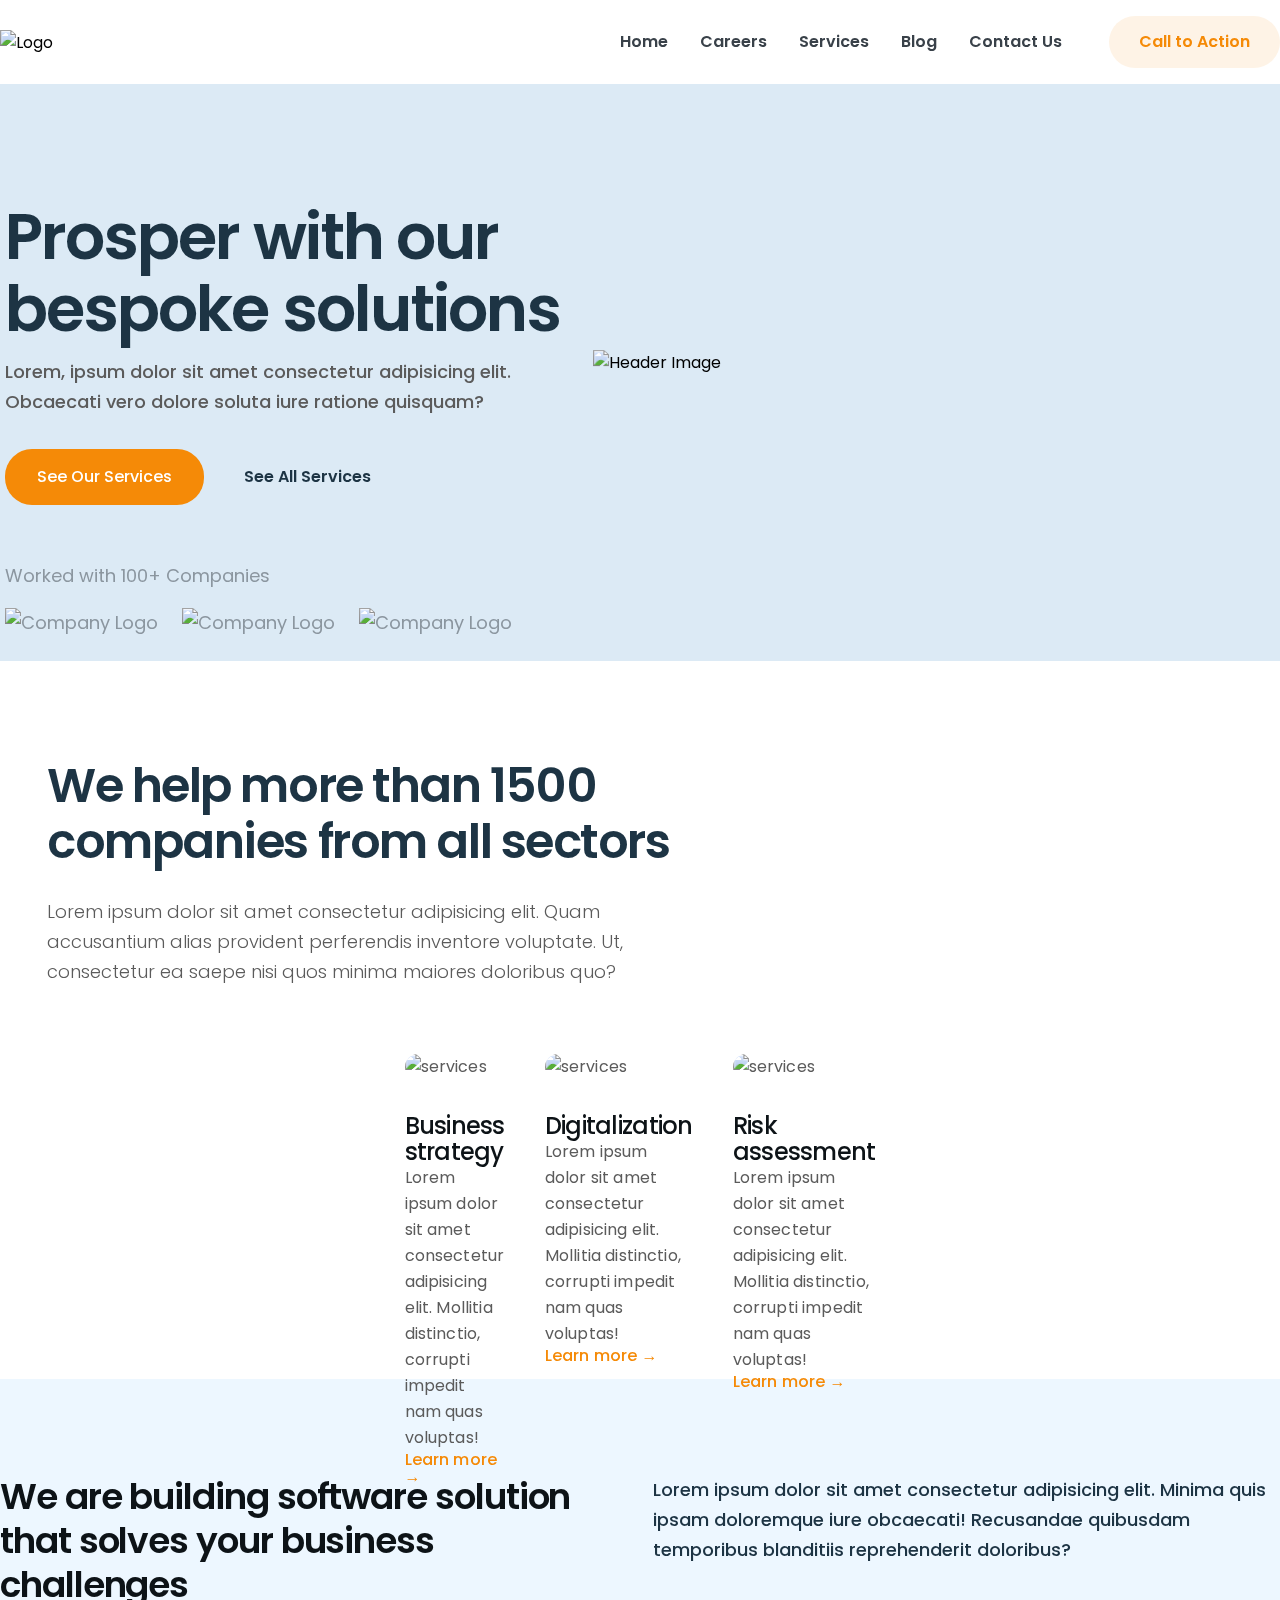
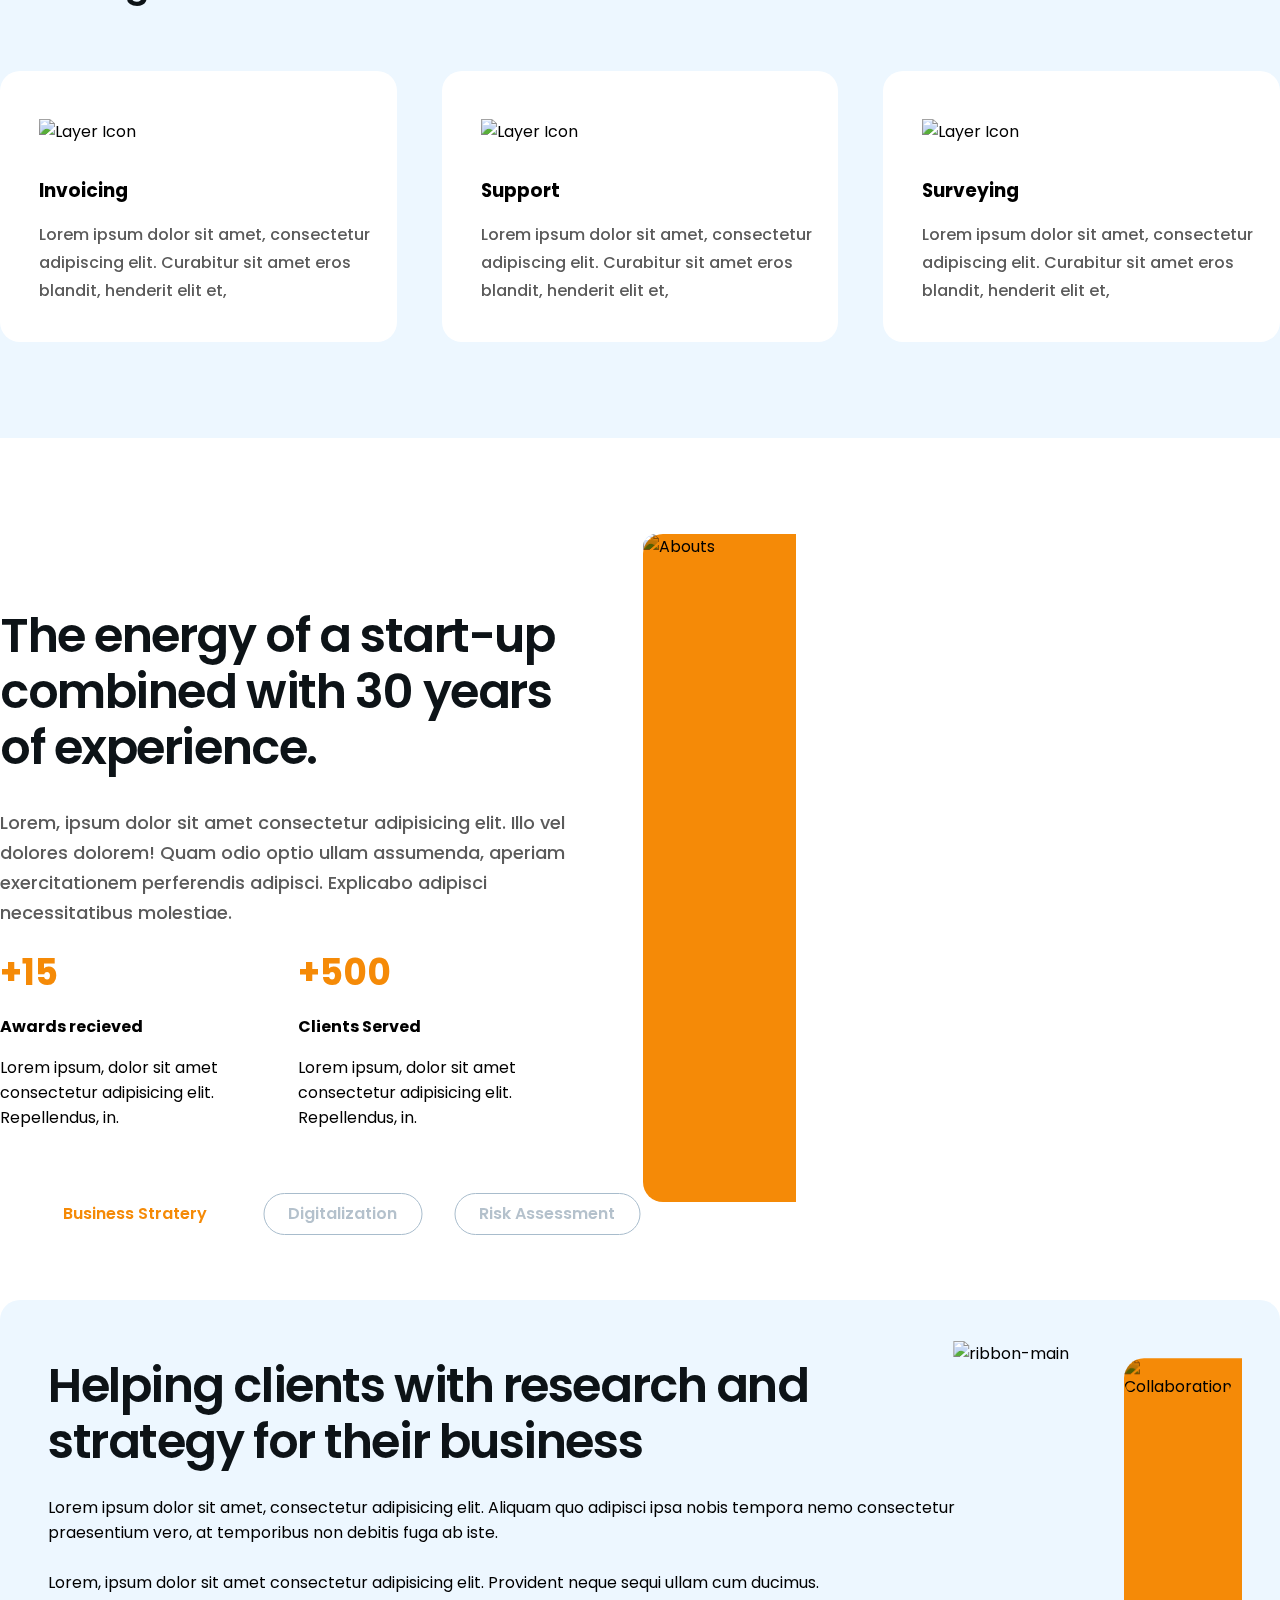
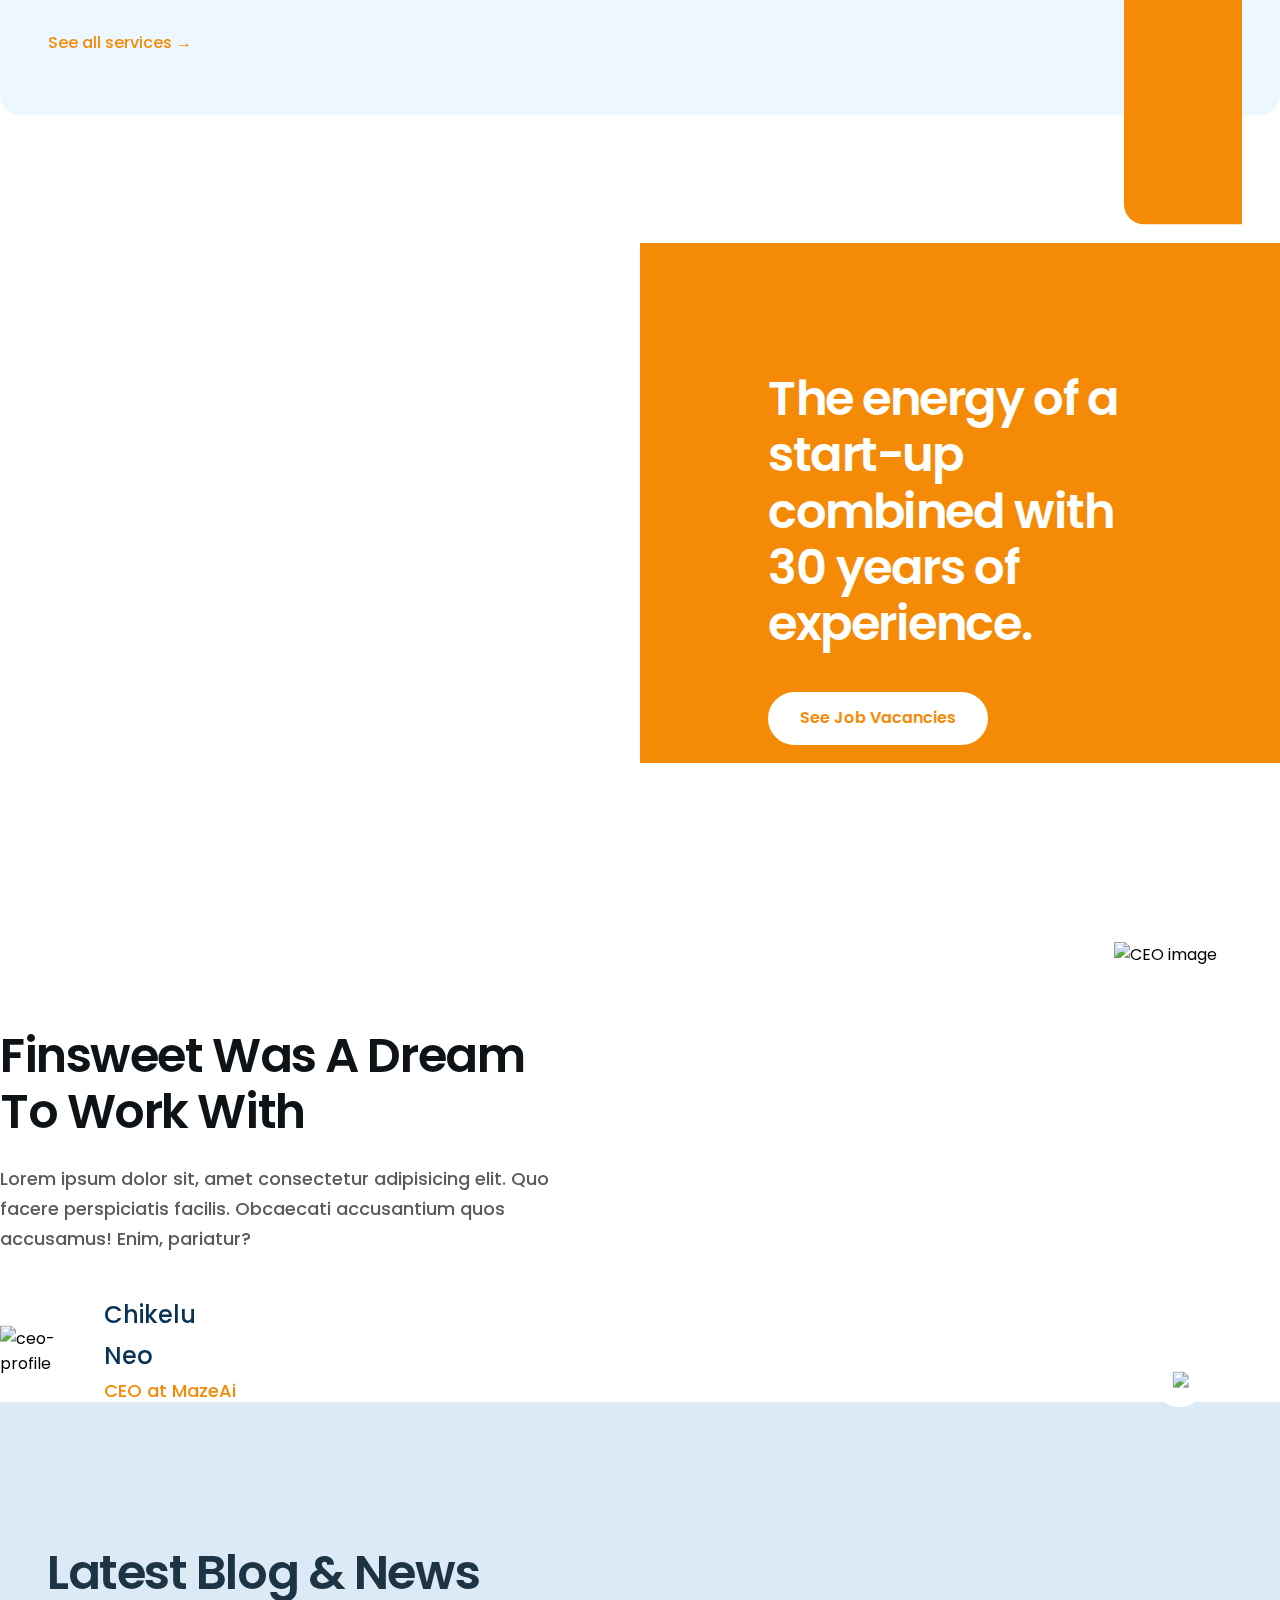
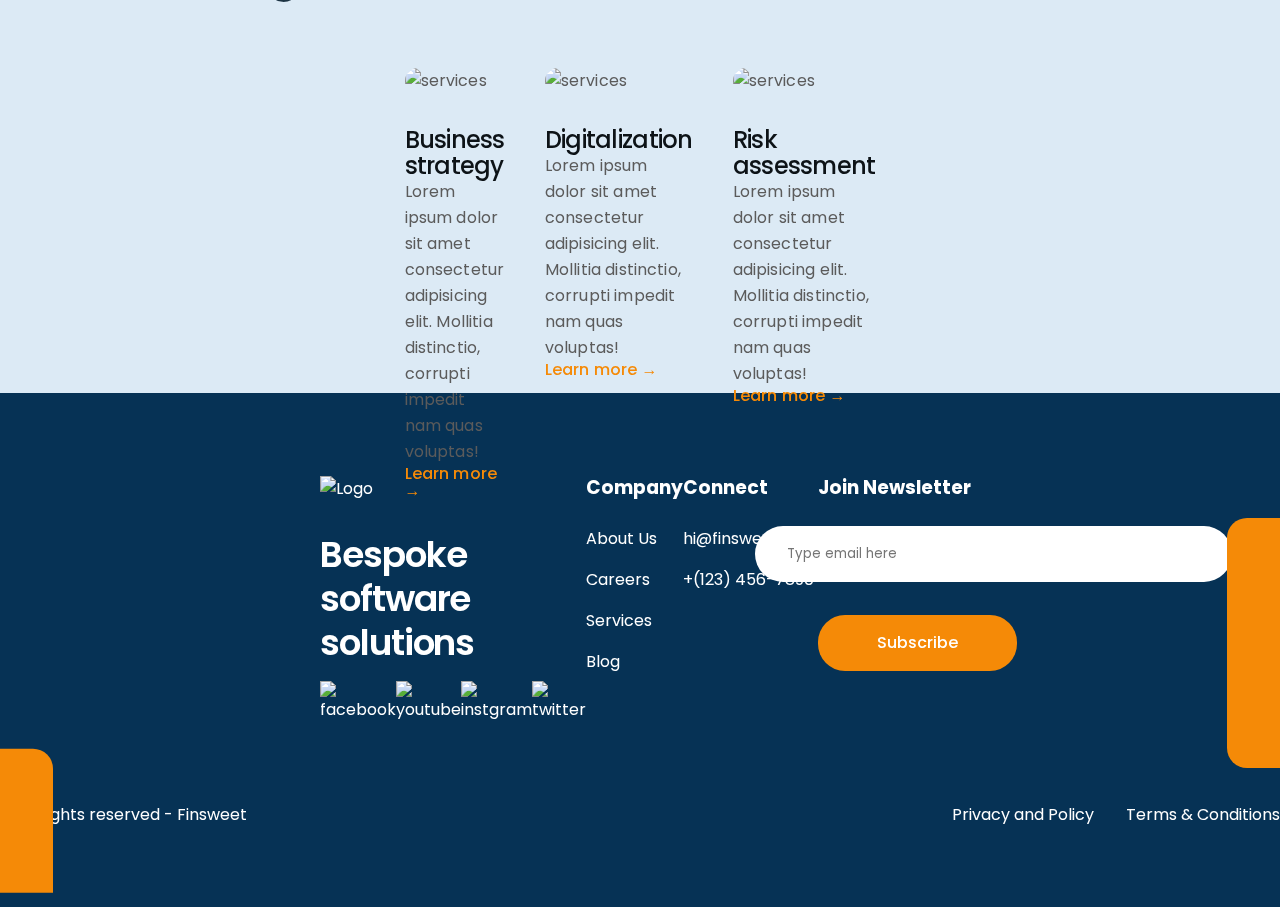
==== index.html @ 77c48a01 "20221023 at home" ====
<!DOCTYPE html>
<html lang="en">
<head>
    <meta charset="UTF-8">
    <meta http-equiv="X-UA-Compatible" content="IE=edge">
    <meta name="viewport" content="width=device-width, initial-scale=1.0">
    <link rel="stylesheet" href="/css/style.css">
    <title>All Page</title>
</head>
<body>
    <nav class="header max-width">
        <span id="main-logo">
            <img src="/images/Logo.svg" alt="Logo">
        </span>
        <ul class="navigation-menu">
            <li>Home</li>
            <li><a href="/Careers.html">Careers</a></li>
            <li><a href="/Services.html">Services</a></li>
            <li><a href="/Blog.html">Blog</a></li>
            <li><a href="/Contact Us.html">Contact Us</a></li>
            <li>Call to Action</li>
        </ul>
    </nav>
    <header>
        <section class="slide max-width">
            <div class="slide-left">
                <div class="slide-content">
                    <h1>Prosper with our bespoke solutions</h1>
                    <p>Lorem, ipsum dolor sit amet consectetur adipisicing elit. Obcaecati vero dolore soluta iure ratione quisquam?</p>
                </div>
                <div class="slide-buttons">
                    <button class="main-button">See Our Services</button>
                    <a href="#">See All Services</a>
                </div>
                <div class="worked-with">
                    <p>Worked with 100+ Companies</p>
                    <span class="logos">
                        <img src="/images/haeder-logo-1.svg" alt="Company Logo">
                        <img src="/images/heder-logo-2.svg" alt="Company Logo">
                        <img src="/images/header-logo-3.svg" alt="Company Logo">
                    </span>
                </div>

            </div>

            <div class="slide-right">
                <div class="slide-image">
                    <img src="/images/header-image.png" alt="Header Image">
                </div>
            </div> 
        </section>    
    </header>

    <main>    
        <section class="content-section">

                <section class="section-1 max-width">
                    <div class="services-introduction">
                        <h1>We help more than 1500 companies from all sectors</h1>
                        <p>
                            Lorem ipsum dolor sit amet consectetur adipisicing elit. Quam accusantium alias provident perferendis inventore voluptate. Ut, consectetur ea saepe nisi quos minima maiores doloribus quo?
                        </p>
                    </div>

                    <div class="services-content">
                        <div class="services">
                            <div class="services-image">
                                <img src="/images/post1.png" alt="services">
                            </div>
                            <div class="services-context">
                                
                                <h3>
                                    Business strategy
                                </h3>
                                <p>
                                    Lorem ipsum dolor sit amet consectetur adipisicing elit. Mollitia distinctio, corrupti impedit nam quas voluptas!
                                </p>
                                <a href="#">Learn more &#8594;</a>
                            </div>
                        </div>

                        <div class="services">
                            <div class="services-image">
                                <img src="/images/post-2.png" alt="services">
                            </div>
                            <div class="services-context">
                                <h3>
                                    Digitalization
                                </h3>
                                <p>
                                    Lorem ipsum dolor sit amet consectetur adipisicing elit. Mollitia distinctio, corrupti impedit nam quas voluptas!
                                </p>
                                <a href="#">Learn more &#8594;</a>
                            </div>
                        </div>

                        <div class="services">
                            <div class="services-image">
                                <img src="/images/post-3.png" alt="services">
                            </div>
                            <div class="services-context">
                                <h3>
                                    Risk assessment
                                </h3>
                                <p>
                                    Lorem ipsum dolor sit amet consectetur adipisicing elit. Mollitia distinctio, corrupti impedit nam quas voluptas!
                                </p>
                                <a href="#">Learn more &#8594;</a>
                            </div>
                        </div>
                    </div>
                </section>

                <section class="section-2">
                        <div class="section-2-sub max-width">
                            <div class="advantage">
                                <div class="introduction">
                                    <div class="intro-context">
                                        <h1>We are building software solution that solves your business challenges</h1>
                                    </div>
        
                                    <div class="intro-context">
                                        <p>Lorem ipsum dolor sit amet consectetur adipisicing elit. Minima quis ipsam doloremque iure obcaecati! Recusandae quibusdam temporibus blanditiis reprehenderit doloribus?</p>
                                    </div>
                                </div>

                                <div class="advantage-container">

                                    <div class="advantage-content">
                                        <div class="advantage-box">
                                            <div class="icon">
                                                <img src="/images/Icon-layer.png" alt="Layer Icon">
                                            </div>
                                            <div class="advantage-context">
                                                <h3>Invoicing</h3>
                                                <p>Lorem ipsum dolor sit amet, consectetur adipiscing elit. Curabitur sit amet eros blandit, henderit elit et,</p>
                                            </div>
                                        </div>
                                    </div>
                                    <div class="advantage-content">
                                        <div class="advantage-box">
                                            <div class="icon">
                                                <img src="/images/Icon-wizard.png" alt="Layer Icon">
                                            </div>
                                            <div class="advantage-context">
                                                <h3>Support</h3>
                                                <p>Lorem ipsum dolor sit amet, consectetur adipiscing elit. Curabitur sit amet eros blandit, henderit elit et,</p>
                                            </div>
                                        </div>
                                    </div>
                                    <div class="advantage-content">
                                        <div class="advantage-box">
                                            <div class="icon">
                                                <img src="/images/Icon-heart.png" alt="Layer Icon">
                                            </div>
                                            <div class="advantage-context">
                                                <h3>Surveying</h3>
                                                <p>Lorem ipsum dolor sit amet, consectetur adipiscing elit. Curabitur sit amet eros blandit, henderit elit et,</p>
                                            </div>
                                        </div>
                                    </div>

                                </div>

                            </div>
                        </div>
                </section>

                <section class="sesction-3 max-width">
                    <section class="section-3-top">                
                        <div class="section-3-left">
                            <div class="left-top">
                                <h2>The energy of a start-up combined with 30 years of experience.</h2>
                                <p>
                                    Lorem, ipsum dolor sit amet consectetur adipisicing elit. Illo vel dolores dolorem! Quam odio optio ullam assumenda, aperiam exercitationem perferendis adipisci. Explicabo adipisci necessitatibus molestiae.
                                </p>
                            </div>
                            <div class="left-bottom">
                                <div class="section-3-box">
                                <h3>+15</h3>
                                <h4>Awards recieved</h4>
                                <p>Lorem ipsum, dolor sit amet consectetur adipisicing elit. Repellendus, in.</p>
                                </div>

                                <div class="section-3-box">
                                <h3>+500</h3>
                                <h4>Clients Served</h4>
                                <p>Lorem ipsum, dolor sit amet consectetur adipisicing elit. Repellendus, in.</p>
                                </div>
                            </div>
                        </div>
                        
                        <div class="section-3-right">
                            <div class="section-3-image">
                                <div class="image-decoration">
                                </div>
                                <img src="/images/about-image.png" alt="Abouts">
                            </div>
                        </div>
                    </section>

                    <section class="section-3-bottom max-width">
                        <img class="ribbon-main" src="/images/Ribbon.png" alt="ribbon-main">
                        <nav class="section-3-bottom-nav">
                            <ul>
                                <li class="section-3-nav business-strategy">Business Stratery</li>
                                <li class="section-3-nav">Digitalization</li>
                                <li class="section-3-nav">Risk assessment</li>
                            </ul>
                        </nav>
                        <div class="section-3-bottom-content">
                            <div class="section-3-bottom-left">
                                <h1>
                                    Helping clients with research and strategy for their business
                                </h1>
                                <div class="strategy-context">
                                    <p>Lorem ipsum dolor sit amet, consectetur adipisicing elit. Aliquam quo adipisci ipsa nobis tempora nemo consectetur praesentium vero, at temporibus non debitis fuga ab iste.</p>
                                <br>
                                <p>Lorem, ipsum dolor sit amet consectetur adipisicing elit. Provident neque sequi ullam cum ducimus.</p>
                                </div>
                                <a href="#">See all services &#8594</a>
                            </div>
                            <div class="section-3-bottom-right">
                                <div class="image-decoration-2">
                                </div>
                                <img src="/images/help.png" alt="Collaboration">
                            </div>
                        </div>
                    </section>
                </section>


                <section class="section-4">
                    <div class="section-4-left">
                    </div>
                    <div class="section-4-right">
                        <div class="job-vacancies">
                            <h2>The energy of a start-up combined with 30 years of experience.</h2>
                            <a href="#">See Job Vacancies</a>
                    </div>
                    </div>
                </section>

                <section class="section-5 max-width">
                    <div class="section-5-left">
                        <div class="section-5-left-top">
                            <h1>Finsweet Was a Dream To Work With</h1>
                            <p>
                                Lorem ipsum dolor sit, amet consectetur adipisicing elit. Quo facere perspiciatis facilis. Obcaecati accusantium quos accusamus! Enim, pariatur?
                            </p>
                        </div>
                        <div class="ceo-intro">
                            <div class="ceo-image">
                                <img src="/images/Image.png" alt="ceo-profile">
                            </div>
                            <div class="ceo-context">
                                <h3>Chikelu Neo</h3>
                                <h4>CEO at MazeAi</h4>
                            </div>
                        </div>
                    </div>
                    <div class="section-5-right">

                        <div class="section-5-left-bottom">
                            <div class="ceo-profile">
                                <div class="player">
                                    <div class="player-button">
                                        <img class="play-icon" src="/images/play-icon.svg" alt="play-icon">
                                    </div>
                                    <div class="player-text">
                                        Play Video
                                    </div>
                                </div>
                                <div class="profile-image">
                                    <img src="/images/video-image.png" alt="CEO image">
                                </div>
                            </div>
                        </div>
                    </div>
                </section>
        
                <section class="section-6">

                    <div class="services-container max-width">
                        <div class="services-introduction">
                            <h1>Latest Blog & News</h1>
                        </div>
                        <div class="services-content">
                            <div class="services">
                                <div class="services-image">
                                    <img src="/images/post1.png" alt="services">
                                </div>
                                <div class="services-context">
                                    
                                    <h3>
                                        Business strategy
                                    </h3>
                                    <p>
                                        Lorem ipsum dolor sit amet consectetur adipisicing elit. Mollitia distinctio, corrupti impedit nam quas voluptas!
                                    </p>
                                    <a href="#">Learn more &#8594;</a>
                                </div>
                            </div>

                            <div class="services">
                                <div class="services-image">
                                    <img src="/images/post-2.png" alt="services">
                                </div>
                                <div class="services-context">
                                    <h3>
                                        Digitalization
                                    </h3>
                                    <p>
                                        Lorem ipsum dolor sit amet consectetur adipisicing elit. Mollitia distinctio, corrupti impedit nam quas voluptas!
                                    </p>
                                    <a href="#">Learn more &#8594;</a>
                                </div>
                            </div>

                            <div class="services">
                                <div class="services-image">
                                    <img src="/images/post-3.png" alt="services">
                                </div>
                                <div class="services-context">
                                    <h3>
                                        Risk assessment
                                    </h3>
                                    <p>
                                        Lorem ipsum dolor sit amet consectetur adipisicing elit. Mollitia distinctio, corrupti impedit nam quas voluptas!
                                    </p>
                                    <a href="#">Learn more &#8594;</a>
                                </div>
                            </div>
                        </div>
                    </div>

                </section>
            </section>
        
    </main>
    <footer>
        <div class="footer-decoration-left">
        </div>
        <div class="footer-decoration-right">
        </div>
        <div class="footer-content max-width">
            <div class="company">
                <div class="finsweet">
                    <img src="/images/footer-logo.svg" alt="Logo">
                    <h1>Bespoke software solutions</h1>
                </div>
                <div class="socials">
                    <ul>
                        <li>
                            <img src="images/facebook.svg" alt="facebook">
                        </li>
                        <li>
                            <img src="/images/youtube.svg" alt="youtube">
                        </li>
                        <li>
                            <img src="/images/instagram.svg" alt="instgram">
                        </li>
                        <li>
                            <img src="images/twitter.svg" alt="twitter">
                        </li>
        
                    </ul>
                </div>
        
            </div>
            <div class="about-us">
                <h3>Company</h3>
                <ul>
                    <li>About Us</li>
                    <li>Careers</li>
                    <li>Services</li>
                    <li>Blog</li>
                </ul>
            </div>
            <div class="contact">
                <h3>Connect</h3>
                <ul>
                    <li>hi@finsweet.com</li>
                    <li>+(123) 456-7890</li>
                </ul>
            </div>
            <div class="newsletter"> 
                <h3>Join Newsletter</h3>
                <label class="email" for="email">
                    <input type="text" placeholder="Type email here">
                </label>
                <button class="main-button">Subscribe</button>
            </div>
        </div>
        <div class="license max-width"> 
            <div class="copyright-claim">
                &#169; All rights reserved - Finsweet
            </div>
            <div class="privacy-and-conditions">
                <ul>
                    <li>Privacy and Policy</li>
                    <li>Terms & Conditions</li>
                </ul>
            </div>
        </div>
    </footer>
</body>
</html>
---- css/style.css ----
/* Main CSS */
@import url('https://fonts.googleapis.com/css2?family=Gemunu+Libre:wght@200;300;400;500;600;700;800&family=Poppins:ital,wght@0,100;0,200;0,300;0,400;0,500;0,600;0,700;0,800;0,900;1,100;1,200;1,300;1,400;1,500;1,600;1,700;1,800;1,900&family=Roboto+Condensed:ital,wght@0,300;0,400;0,700;1,300;1,400;1,700&family=Roboto:ital,wght@0,100;0,300;0,400;0,500;0,700;0,900;1,100;1,300;1,400;1,500;1,700;1,900&display=swap');

*{
    padding: 0;
    margin: 0%;
    font-family: 'Poppins', sans-serif;
}
.main-button{
    width: 199px;
    height: 56px;
    background: #F58A07;
    color: #fff;
    border: 0px solid;
    border-radius: 27px;
    font-weight: 500;
    font-size: 16px;
    line-height: 106.5%;
}

.main-button:hover{
cursor: pointer;
}

.flex{
    display: flex;
}

.max-width {
    max-width: 1280px;
}


nav{
    display: flex;
    height: 84px;
    justify-content: space-between;
    margin: auto;
    align-items: center;


}

.main-logo{
    transform: translate(-50%, -50%);
    display: flex;
    align-items: center;
}

nav ul{
    list-style: none;
    display: flex;
align-items: center;

}

nav ul li{
    margin-left: 32px;
    font-size: 16px;
    font-weight: 600;
    color: #394149;
    cursor: pointer;
    line-height: 24px;
}

.navigation-menu li:last-child{
    background: rgba(245, 138, 7, 0.1);
    border-radius: 31px;
    padding: 14px 30px;
    color: #F58A07;
    margin-left: 47px;
}

.navigation-menu a{
    text-decoration: none;
    color: #394149;
}


header{
    background: #DCEAF5;
    display: flex;
    align-items: center;
    justify-content: center;
    flex-wrap: wrap;
}

.slide{
    display: flex;
    max-height: 65vh;
    flex-direction: flex-start;
    padding-bottom: 23px;
    

}

.slide-content h1{
    font-weight: 600;
    color: #1D3444;
font-size: 64px;
line-height: 72px;
letter-spacing: -0.03em;

}

.slide-content p{
    margin-top: 12px;
    max-width: 85%;
    font-weight: 500;
    font-size: 18px;
    line-height: 30px;
    /* or 167% */


color: #5B5B5B;
}

.slide-left{
    width: 650px;
    margin-top: 117px;
    display: flex;
    flex-direction: column;
    align-self: center;
    }

.slide-right{
    padding: 0px;
    width: 620px;
    display: flex-box;
    align-self: center;
    top: 50px;
    transform: translate(-10%, 4.4%);
}


.slide-buttons{
    margin-top: 32px;
    display: flex;
    align-items: center;

}
.slide-buttons a {
    margin-left: 40px;
    text-decoration: none;
    font-weight: 600;
    font-size: 16px;
    line-height: 106.5%;
    /* identical to box height, or 17px */
    text-transform: capitalize;
    color: #1D3444;
}


.worked-with{
    margin-top: 56px;
    font-weight: 400;
font-size: 18px;
line-height: 30px;
color: rgba(57, 65, 73, 0.5);
}

.worked-with p{
    margin-bottom: 17px;
}

.logos{
    max-width: 78%;
    display: flex;
    justify-content: space-between;
}


.section-1 {
    margin: auto;
    display: flex;
    flex-direction: column;
    margin-top: 50px;
    margin-bottom: 96px;
}

.services-introduction {
    margin: 47px;
    justify-content: baseline;
    width: 50%;
    font-weight: 300;
    font-size: 18px;
    line-height: 30px;
    color: #5B5B5B;
    }

.services-introduction h1{
    margin-bottom: 27px;
    font-style: normal;
    font-weight: 600;
    font-size: 48px;
    line-height: 117%;
    color: #1D3444;
    letter-spacing: -0.03em;
}


.services-content{
    display: flex;
    justify-content: center;
    width: 30%;
    margin: auto;
}

.services{
    display: flexbox;
    flex-direction: column;
    justify-content: space-between;
    margin: 20px;
    font-weight: 400;
    font-size: 16px;
    line-height: 30px;
    color: #5B5B5B;
    letter-spacing: 0.01em;
    line-height: 26px;
}
.services-context h3{
    font-weight: 500;
    font-size: 24px;
    line-height: 26px;
    letter-spacing: -0.03em;
    color: #0D1317;

}

.services img{
    border-radius: 20px;
    object-fit: cover;
    justify-content: center;
    align-items: center;

}

.services a{

    text-decoration: none;
    font-weight: 500;
    font-size: 16px;
    line-height: 17px;
    color: #F58A07;
}

.services-context{
    margin-top: 33px;
    display: flex;
    flex-direction: column;
    justify-content: space-between;
    height: 150px;
}

.section-2{
    background: #EDF7FF;
}

.section-2-sub{
    display: flex;
    justify-content: center;
    align-self: center;
    margin: auto;
}


.advantage{
    max-height: 70vh;
    display: flex;
    flex-direction: column;
    justify-content: space-evenly;
    align-items: center;
    padding-top: 96px;
    padding-bottom: 96px;
}

.advantage-content{
    background: #fff;
    border-radius: 20px;
    max-width: 31%;
    padding-top: 48px;
    padding-right: 26px;
    padding-bottom: 37px;
    padding-left: 39px;
    box-sizing: border-box;

}

.advantage-content p{
    font-weight: 500;
font-size: 16px;
line-height: 28px;
/* or 175% */
color: #5B5B5B;
}

.icon {
    margin-bottom: 32px;
}

.advantage-context h3{
    margin-bottom: 16px;

}


.advantage-container{
display: flex;
justify-content: space-between;
}


.advantage-box{
    display: flex;
    flex-direction: column;
    justify-content: space-around;
}

.introduction{
    display: flex;
    justify-content: space-between;
    padding-bottom: 64px;
}

.intro-context{
    flex: 1;
    display: flexbox;
    justify-content: space-between;
    max-width: 49%;
}
.intro-context h1{  
font-weight: 600;
font-size: 36px;
line-height: 44px;
box-sizing: border-box;
/* or 122% */

letter-spacing: -0.03em;

color: #0D1317;
}

.intro-context p{
font-weight: 500;
font-size: 18px;
line-height: 30px;
/* or 167% */
color: #1D3444;
}

.sesction-3{
    margin: auto;
    
}

.section-3-top{
    display: flex;
    justify-content: center;
    align-items: center;
    max-height: 80vh;
    margin: 96px auto;
    
}


.section-3-left{
    max-width: 596px;
margin-right: 47px;
}

.left-top h2{
font-weight: 600;
font-size: 48px;
line-height: 56px;
/* or 117% */
letter-spacing: -0.03em;
color: #0D1317;
}

.left-top p{
    margin-top: 32px;
    font-weight: 500;
font-size: 18px;
line-height: 30px;
/* or 167% */
color: #5B5B5B;
}

.left-bottom{
    display: flex;
    justify-content: center;
    align-items: center;
}

.left-bottom h3{
    margin-top: 20px;
    margin-bottom: 16px;
    font-weight: 700;
    font-size: 36px;
    line-height: 50px;
    /* identical to box height, or 139% */
    color: #F58A07;
}

.section-3-right{
    width: 638px;
    height: 670px;
}

.section-3-box p{
    margin-top: 16px;
}

.section-3-right img{
    width: 100%;
    height: 100%;
    border-radius: 20px;
    object-fit: fill;
}
.image-decoration{
width: 153px;
height: 668px;
background: #F58A07;
mix-blend-mode: multiply;
position: absolute;
border-top-left-radius: 20px;
border-bottom-left-radius: 20px;
}

.image-decoration-2{
    width: 10%;
    height: 466px;
    background: #F58A07;
    mix-blend-mode: multiply;
    position: absolute;
    border-top-left-radius: 20px;
    border-bottom-left-radius: 20px;
}

.section-3-bottom{
    background: #EDF7FF;
    padding: 48px;
    border-radius: 20px;
    max-height: 57vh;
    display: flex;
    flex-direction: column;
    justify-content: center;
    align-items: center;
}

.section-3-bottom-content{
    display: flex;
transform: translate(0, -5%);
}

.section-3-bottom-left{
    display: flex;
    flex-direction: column;
    flex-grow: 1;
}

.section-3-bottom-left h1{
    font-weight: 600;
font-size: 48px;
line-height: 56px;
/* or 117% */

letter-spacing: -0.03em;
margin-bottom: 25px;

color: #0D1317;
}

.section-3-bottom-left a{
    text-decoration: none;
    font-weight: 500;
    font-size: 16px;
    line-height: 106.5%;
    color: #F58A07;
}

.section-3-bottom-right{
    max-width: 472px;
    margin-left: 150px;
    border-radius: 20px
}
.section-3-bottom-right img{
    border-radius: 20px
}

.ribbon-main{
    float: left;
    transform: translate(320%, -28%);
}

.strategy-context{
    margin-bottom: 40px;
}

.section-3-bottom-nav{
    display: flex;
    position: absolute;
    transform: translate(-50%,-350%);
    margin: 0%;
}

.section-3-bottom-nav li{
font-weight: 600;
font-size: 16px;
line-height: 24px;
/* identical to box height */
text-transform: capitalize;
color: rgba(6, 50, 85, 0.3);
border: 1px solid #A8BCCC;
border-radius: 31px;
padding: 8px 24px;
}


.section-3-bottom-nav li:first-child{
    font-weight: 600;
    font-size: 16px;
    line-height: 24px;
    text-transform: capitalize;
    color: #F58A07;
    border-radius: 31px;
    border: 0px solid;
    background: #fff;
    padding: 8px 24px; 
}


.section-4{
    max-width: 100%;
    display: flex;
    align-items: center;
    justify-content: space-between;
    height: 520px;
flex-wrap: wrap;
margin: 128px auto;
}

.section-4-right{

    flex: 1;
    height: 100%;
    background: #F58A07;
}
.job-vacancies{
padding-left: 128px;
padding-right: 300;
padding-top: 128px;
padding-bottom: 222px;
display: flex;
flex-direction: column;
    max-width: 60%;
    max-height: 70%;

}

.job-vacancies h2{
    font-weight: 600;
    max-width: 600px;
font-size: 48px;
line-height: 117%;
letter-spacing: -0.03em;
color: #FFFFFF;
}

.job-vacancies a{
    margin-top: 40px;
    max-width: 156px;
    text-align: center;
    padding: 18px 32px;
    text-decoration: none;
    background: #FFFFFF;
border-radius: 31px;
font-weight: 600;
font-size: 16px;
line-height: 106.5%;
text-transform: capitalize;

color: #F58A07;

}

.section-4-left{
    width: 100%;
    height: 100%;
    display: flexbox;
    flex: 1;
    background: url("/images/experience-image.png") no-repeat center;
    background-size: cover;
    max-height: 520px;
}






.section-5{
    display: flex;
    justify-content: space-between;
    align-items: baseline;
    margin: 128px auto;
}

.section-5-left{
    max-width: 550px;
    display: flex;
    flex-direction: column;
    justify-content: center;
    transform: translate(0%, 35%);
}

.section-5-right{
    max-width: 620px;
}

.section-5-left-top h1{
    font-weight: 600;
font-size: 48px;
line-height: 56px;
/* or 117% */

letter-spacing: -0.03em;
text-transform: capitalize;

color: #0D1317;

}

.section-5-left-top p{
    margin-top: 24px;
font-weight: 500;
font-size: 18px;
line-height: 30px;
/* or 167% */
color: #5B5B5B;
}


.ceo-intro{
    margin-top: 40px;
    display: flex;
    max-width: 250px;
    align-items: center;
}

.ceo-image{
display: flexbox;
flex: 1;
max-width: 80px;
margin-right: 24px;
}

.ceo-context{
    margin: 0px;
    display: flexbox;
    flex: 1;
}

.ceo-context h3{
    font-weight: 500;
font-size: 24px;
line-height: 171%;
/* identical to box height, or 41px */



color: #063255;
}

.ceo-context h4{
    font-weight: 500;
font-size: 18px;
line-height: 171%;
/* identical to box height, or 31px */


color: #F58A07;

}

.ceo-profile{
    max-width: 620px;
    max-height: 501px;
    display: flexbox;
    flex-wrap: wrap;
}

.player{
    font-weight: 600;
    font-size: 18px;
    line-height: 101.8%;
    /* or 18px */

    text-transform: capitalize;
    
    color: #FFFFFF;
    display: flex;
    align-items: center;
position: relative;
top: 450px;
left: 40px;
transform: translate(0%, 30%);
/* transform: translate(10%, 00%); */
}

.player-button{
width: 51px;
height: 51px;
background-color: #fff;
border-radius: 50%;
display: flex;
justify-content: center;
align-items: center;
margin-right: 17px;
}

.player-button img{
    display: flexbox;
    transform: translate(10%, -10%);
    align-self: center;
    width: 17px;
    height: 17px;
}

.section-6{
    display: flex;
    flex-direction: column;
    justify-content: center;
    align-items: center;
    margin: auto;
    background: #DCEAF5;
    padding: 96px 0px;
}

footer{
    background: #063255;
    color: #fff;
}

.footer-content{
    display: flex;
    margin: auto;
    justify-content: space-between;
    align-items: center;
}


.socials ul{
    display: flex;

}

.email{
    display: flex;
    flex-direction: column;
    justify-content: space-between;
    align-items: center;
}


.footer-content{
    padding-top: 80px;
    padding-left: 320px;
    padding-right: 320px;
    display: flex;
    align-items: baseline;
}

.footer-content ul li{
margin-top: 16px;
list-style: none;
}

.footer-content h3{
    margin-bottom: 24px;
}

input{
    padding: 18px 32px;
    border: none;
    outline: none;
    border-radius: 50px;
    max-width: 350px;
    margin-bottom: 33px;
    padding-right: 188px;
}

.newsletter{
    display: flex;
    flex-direction: column;
    width: 350px;
}


.finsweet h1{
    font-weight: 600;
font-size: 36px;
line-height: 44px;

letter-spacing: -0.03em;

color: #FFFFFF;
}

.finsweet img{
    margin-bottom: 32px;
}

.company {
    max-width: 350px;
}

.license{
    display: flex;
    justify-content: space-between;
    margin: auto;
    padding: 80px 0px;

}


.privacy-and-conditions ul{
display: flex;
}

.privacy-and-conditions li{
    list-style: none;
    margin-left: 32px;
}

.footer-decoration-left{
position: absolute;
    background: #F58A07;
    border-top-right-radius: 20px;
    width: 53px;
    height: 144px;
    transform: translate(0%, 247%);
}
.footer-decoration-right{
    width: 53px;
    height: 250px;
    float: right;
    
    background: #F58A07;
    transform: translateY(50%);
    border-top-left-radius: 20px;
    border-bottom-left-radius: 20px;
}
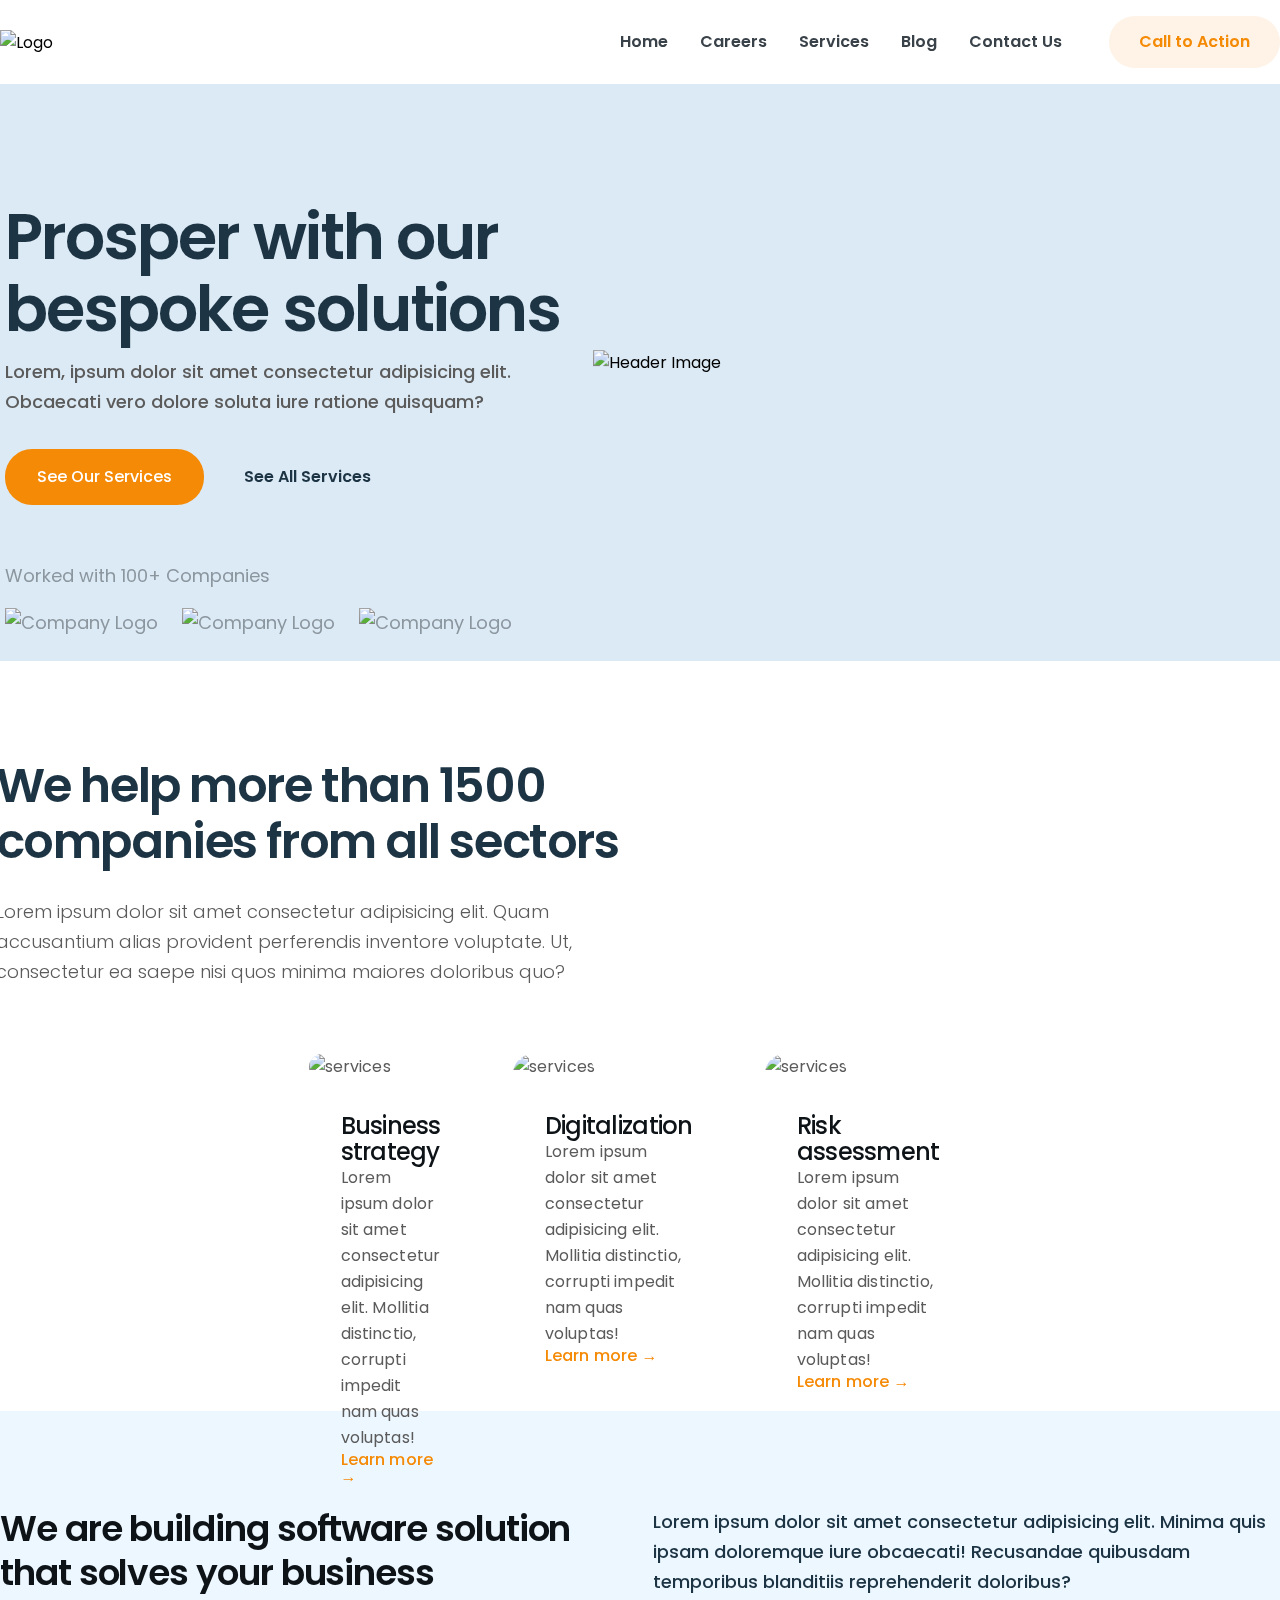
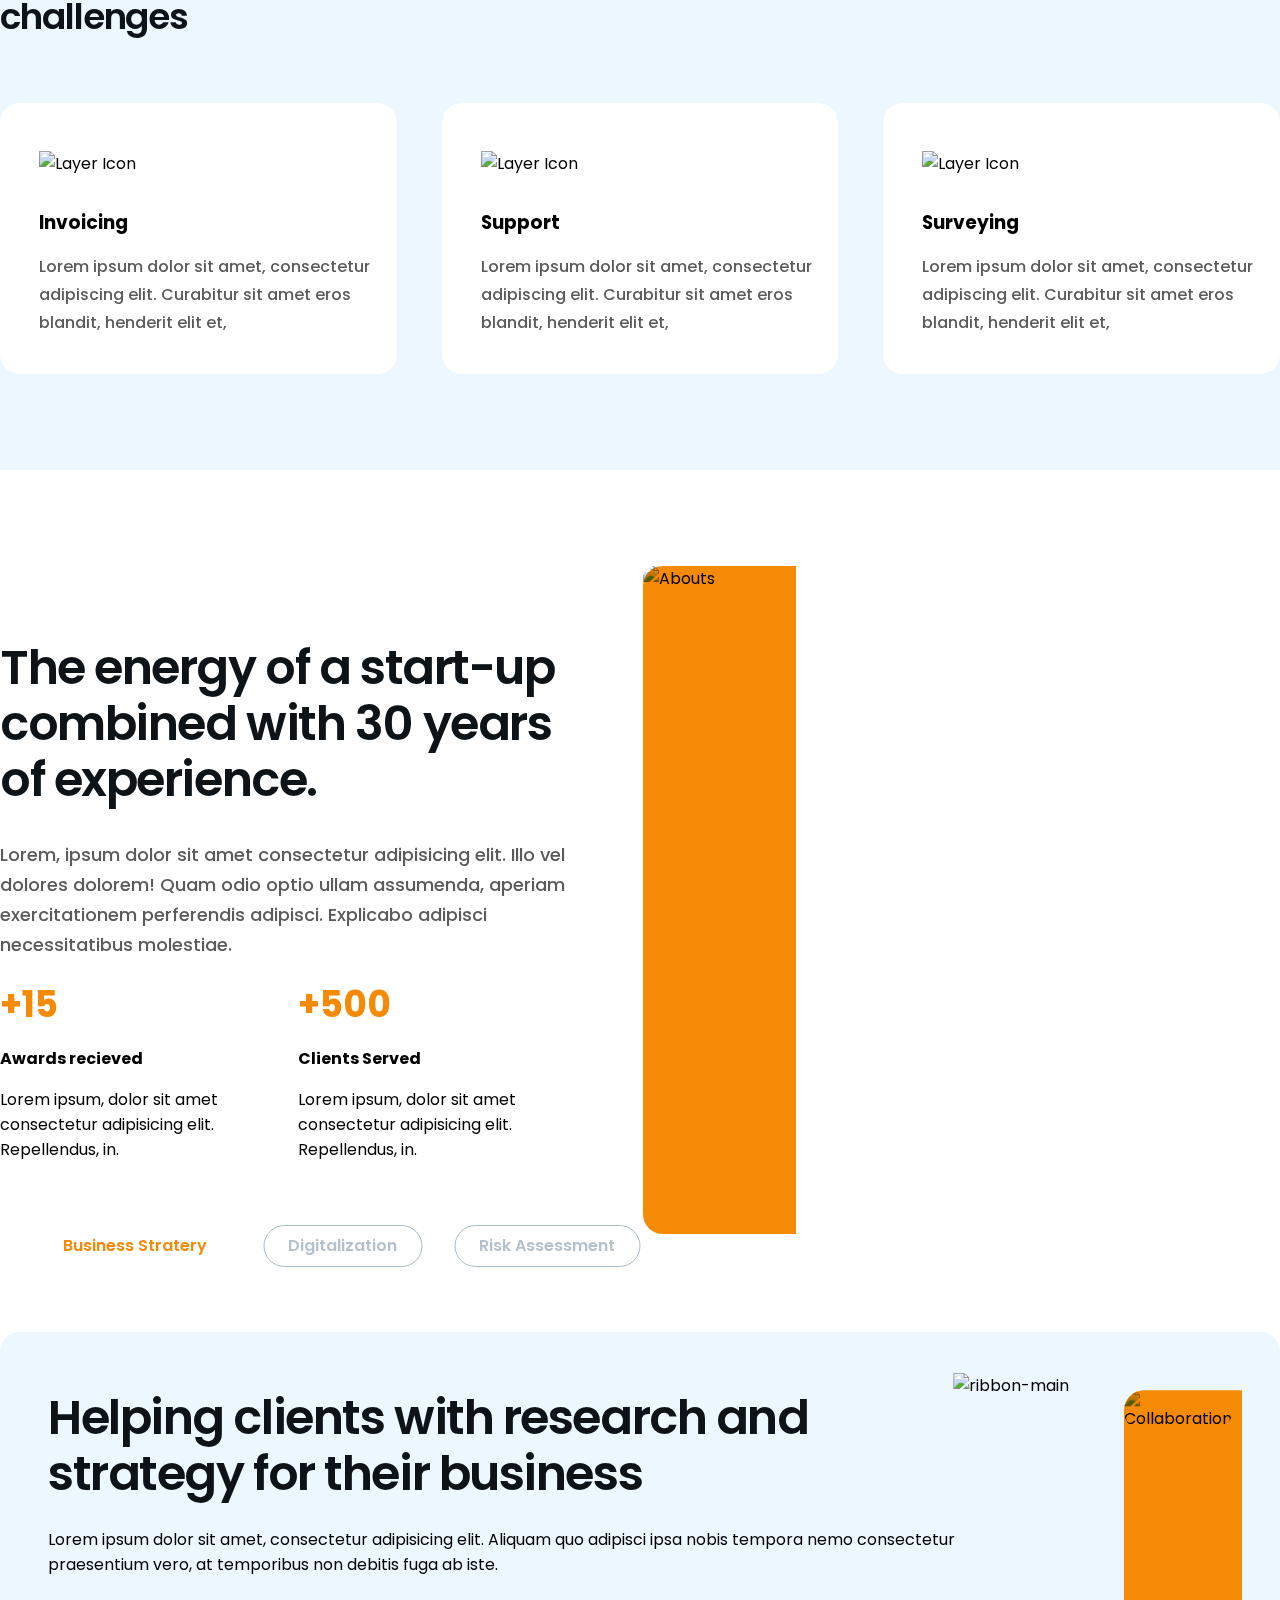
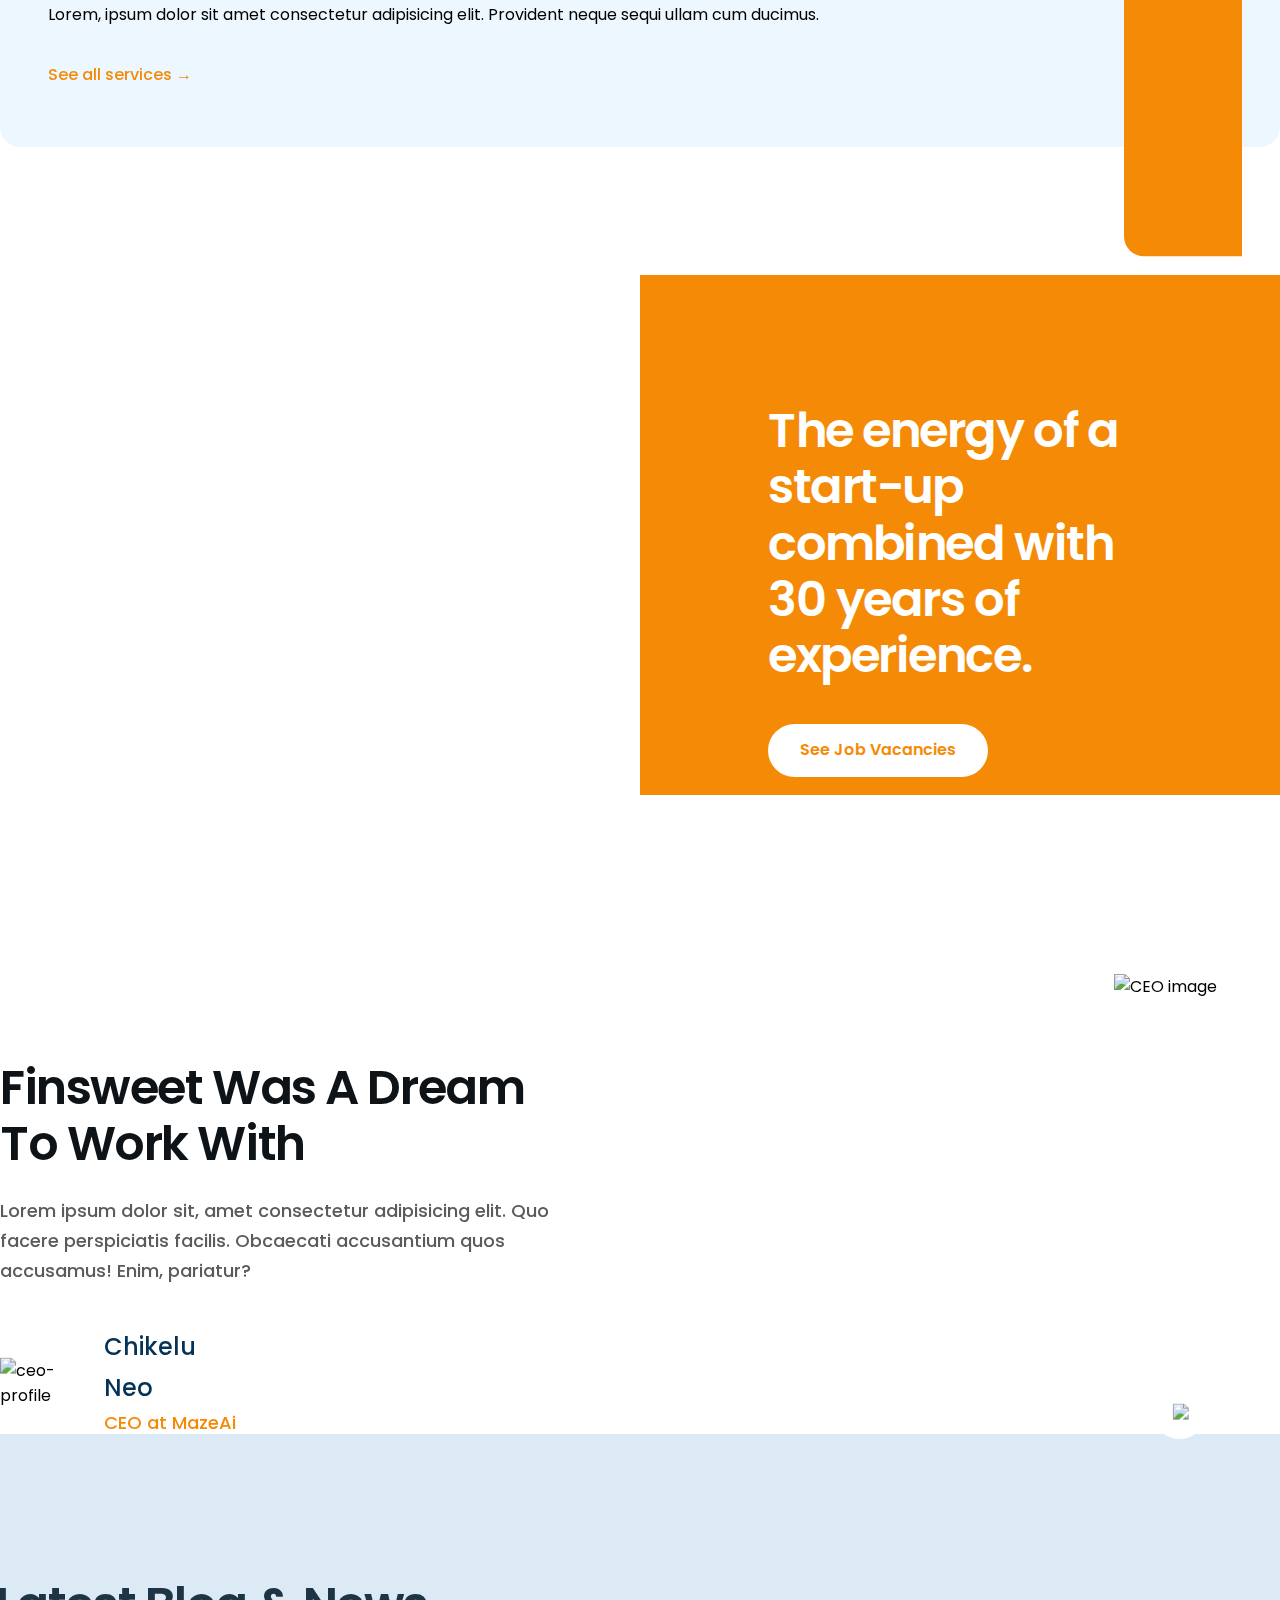
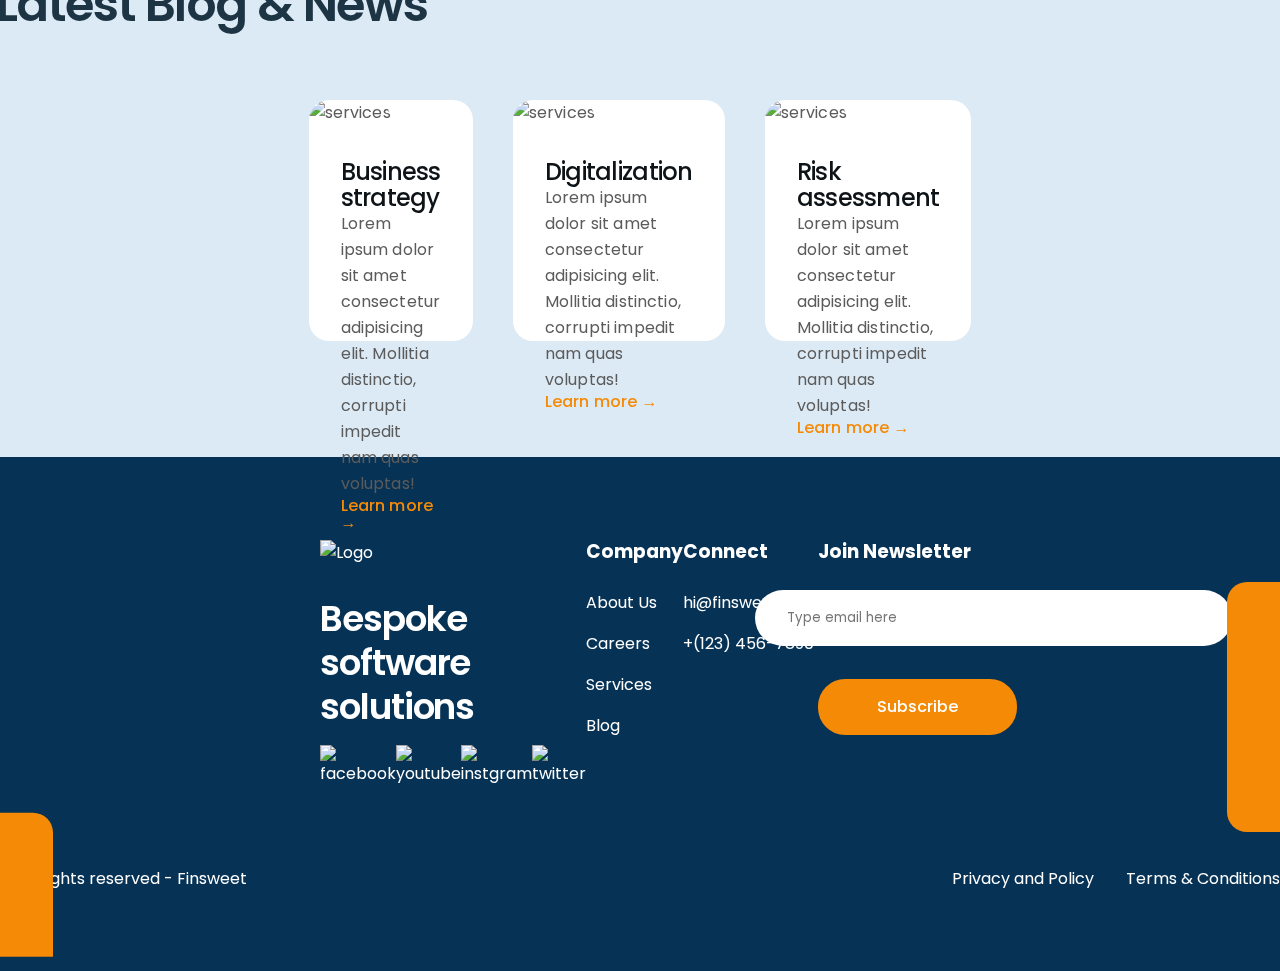
==== commit c258aa1b: "20221025 at Class" ====
--- a/index.html
+++ b/index.html
@@ -4,20 +4,20 @@
     <meta charset="UTF-8">
     <meta http-equiv="X-UA-Compatible" content="IE=edge">
     <meta name="viewport" content="width=device-width, initial-scale=1.0">
-    <link rel="stylesheet" href="/css/style.css">
+    <link rel="stylesheet" href="./css/style.css">
     <title>All Page</title>
 </head>
 <body>
     <nav class="header max-width">
         <span id="main-logo">
-            <img src="/images/Logo.svg" alt="Logo">
+            <img src="./images/Logo.svg" alt="Logo">
         </span>
         <ul class="navigation-menu">
-            <li>Home</li>
-            <li><a href="/Careers.html">Careers</a></li>
-            <li><a href="/Services.html">Services</a></li>
-            <li><a href="/Blog.html">Blog</a></li>
-            <li><a href="/Contact Us.html">Contact Us</a></li>
+            <li><a href="./index.html">Home</a></li>
+            <li><a href="./Careers.html">Careers</a></li>
+            <li><a href="./Services.html">Services</a></li>
+            <li><a href="./Blog.html">Blog</a></li>
+            <li><a href="./Contact Us.html">Contact Us</a></li>
             <li>Call to Action</li>
         </ul>
     </nav>
@@ -35,9 +35,9 @@
                 <div class="worked-with">
                     <p>Worked with 100+ Companies</p>
                     <span class="logos">
-                        <img src="/images/haeder-logo-1.svg" alt="Company Logo">
-                        <img src="/images/heder-logo-2.svg" alt="Company Logo">
-                        <img src="/images/header-logo-3.svg" alt="Company Logo">
+                        <img src="./images/haeder-logo-1.svg" alt="Company Logo">
+                        <img src="./images/heder-logo-2.svg" alt="Company Logo">
+                        <img src="./images/header-logo-3.svg" alt="Company Logo">
                     </span>
                 </div>
 
@@ -45,7 +45,7 @@
 
             <div class="slide-right">
                 <div class="slide-image">
-                    <img src="/images/header-image.png" alt="Header Image">
+                    <img src="./images/header-image.png" alt="Header Image">
                 </div>
             </div> 
         </section>    
@@ -64,8 +64,8 @@
 
                     <div class="services-content">
                         <div class="services">
-                            <div class="services-image">
-                                <img src="/images/post1.png" alt="services">
+                            <div class="services-top-image">
+                                <img src="./images/post1.png" alt="services">
                             </div>
                             <div class="services-context">
                                 
@@ -81,7 +81,7 @@
 
                         <div class="services">
                             <div class="services-image">
-                                <img src="/images/post-2.png" alt="services">
+                                <img src="./images/post-2.png" alt="services">
                             </div>
                             <div class="services-context">
                                 <h3>
@@ -96,7 +96,7 @@
 
                         <div class="services">
                             <div class="services-image">
-                                <img src="/images/post-3.png" alt="services">
+                                <img src="./images/post-3.png" alt="services">
                             </div>
                             <div class="services-context">
                                 <h3>
@@ -129,7 +129,7 @@
                                     <div class="advantage-content">
                                         <div class="advantage-box">
                                             <div class="icon">
-                                                <img src="/images/Icon-layer.png" alt="Layer Icon">
+                                                <img src="./images/Icon-layer.png" alt="Layer Icon">
                                             </div>
                                             <div class="advantage-context">
                                                 <h3>Invoicing</h3>
@@ -140,7 +140,7 @@
                                     <div class="advantage-content">
                                         <div class="advantage-box">
                                             <div class="icon">
-                                                <img src="/images/Icon-wizard.png" alt="Layer Icon">
+                                                <img src="./images/Icon-wizard.png" alt="Layer Icon">
                                             </div>
                                             <div class="advantage-context">
                                                 <h3>Support</h3>
@@ -151,7 +151,7 @@
                                     <div class="advantage-content">
                                         <div class="advantage-box">
                                             <div class="icon">
-                                                <img src="/images/Icon-heart.png" alt="Layer Icon">
+                                                <img src="./images/Icon-heart.png" alt="Layer Icon">
                                             </div>
                                             <div class="advantage-context">
                                                 <h3>Surveying</h3>
@@ -194,13 +194,13 @@
                             <div class="section-3-image">
                                 <div class="image-decoration">
                                 </div>
-                                <img src="/images/about-image.png" alt="Abouts">
+                                <img src="./images/about-image.png" alt="Abouts">
                             </div>
                         </div>
                     </section>
 
                     <section class="section-3-bottom max-width">
-                        <img class="ribbon-main" src="/images/Ribbon.png" alt="ribbon-main">
+                        <img class="ribbon-main" src="./images/Ribbon.png" alt="ribbon-main">
                         <nav class="section-3-bottom-nav">
                             <ul>
                                 <li class="section-3-nav business-strategy">Business Stratery</li>
@@ -223,7 +223,7 @@
                             <div class="section-3-bottom-right">
                                 <div class="image-decoration-2">
                                 </div>
-                                <img src="/images/help.png" alt="Collaboration">
+                                <img src="./images/help.png" alt="Collaboration">
                             </div>
                         </div>
                     </section>
@@ -251,7 +251,7 @@
                         </div>
                         <div class="ceo-intro">
                             <div class="ceo-image">
-                                <img src="/images/Image.png" alt="ceo-profile">
+                                <img src="./images/Image.png" alt="ceo-profile">
                             </div>
                             <div class="ceo-context">
                                 <h3>Chikelu Neo</h3>
@@ -265,14 +265,14 @@
                             <div class="ceo-profile">
                                 <div class="player">
                                     <div class="player-button">
-                                        <img class="play-icon" src="/images/play-icon.svg" alt="play-icon">
+                                        <img class="play-icon" src="./images/play-icon.svg" alt="play-icon">
                                     </div>
                                     <div class="player-text">
                                         Play Video
                                     </div>
                                 </div>
                                 <div class="profile-image">
-                                    <img src="/images/video-image.png" alt="CEO image">
+                                    <img src="./images/video-image.png" alt="CEO image">
                                 </div>
                             </div>
                         </div>
@@ -288,7 +288,7 @@
                         <div class="services-content">
                             <div class="services">
                                 <div class="services-image">
-                                    <img src="/images/post1.png" alt="services">
+                                    <img src="./images/post1.png" alt="services">
                                 </div>
                                 <div class="services-context">
                                     
@@ -304,7 +304,7 @@
 
                             <div class="services">
                                 <div class="services-image">
-                                    <img src="/images/post-2.png" alt="services">
+                                    <img src="./images/post-2.png" alt="services">
                                 </div>
                                 <div class="services-context">
                                     <h3>
@@ -319,7 +319,7 @@
 
                             <div class="services">
                                 <div class="services-image">
-                                    <img src="/images/post-3.png" alt="services">
+                                    <img src="./images/post-3.png" alt="services">
                                 </div>
                                 <div class="services-context">
                                     <h3>
@@ -346,7 +346,7 @@
         <div class="footer-content max-width">
             <div class="company">
                 <div class="finsweet">
-                    <img src="/images/footer-logo.svg" alt="Logo">
+                    <img src="./images/footer-logo.svg" alt="Logo">
                     <h1>Bespoke software solutions</h1>
                 </div>
                 <div class="socials">
@@ -355,10 +355,10 @@
                             <img src="images/facebook.svg" alt="facebook">
                         </li>
                         <li>
-                            <img src="/images/youtube.svg" alt="youtube">
+                            <img src="./images/youtube.svg" alt="youtube">
                         </li>
                         <li>
-                            <img src="/images/instagram.svg" alt="instgram">
+                            <img src="./images/instagram.svg" alt="instgram">
                         </li>
                         <li>
                             <img src="images/twitter.svg" alt="twitter">
--- a/css/style.css
+++ b/css/style.css
@@ -178,6 +178,7 @@
     margin-bottom: 96px;
 }
 
+
 .services-introduction {
     margin: 47px;
     justify-content: baseline;
@@ -188,14 +189,19 @@
     color: #5B5B5B;
     }
 
+.services-introduction p{
+    transform: translateX(-8%);
+    margin-top: 27px;
+
+}
 .services-introduction h1{
-    margin-bottom: 27px;
     font-style: normal;
     font-weight: 600;
     font-size: 48px;
     line-height: 117%;
     color: #1D3444;
     letter-spacing: -0.03em;
+    transform: translateX(-8%);
 }
 
 
@@ -217,6 +223,12 @@
     color: #5B5B5B;
     letter-spacing: 0.01em;
     line-height: 26px;
+    background: #fff;
+    border-radius: 20px;
+}
+.services-context {
+    padding: 32px;
+    padding-top: 0px;
 }
 .services-context h3{
     font-weight: 500;
@@ -224,15 +236,23 @@
     line-height: 26px;
     letter-spacing: -0.03em;
     color: #0D1317;
-
-}
-
-.services img{
+}
+
+.services-top-image img{
     border-radius: 20px;
+}
+
+.services-image img{
+    border-top-left-radius: 20px;
+    border-top-right-radius: 20px;
     object-fit: cover;
     justify-content: center;
     align-items: center;
 
+}
+
+#services-top-image{
+    border-radius: 20px;
 }
 
 .services a{
@@ -589,7 +609,7 @@
     height: 100%;
     display: flexbox;
     flex: 1;
-    background: url("/images/experience-image.png") no-repeat center;
+    background: url("./images/experience-image.png") no-repeat center;
     background-size: cover;
     max-height: 520px;
 }
@@ -780,16 +800,14 @@
     margin-bottom: 24px;
 }
 
-input{
+input, textarea{
     padding: 18px 32px;
     border: none;
-    outline: none;
+    outline: 0px;
     border-radius: 50px;
-    max-width: 350px;
     margin-bottom: 33px;
     padding-right: 188px;
 }
-
 .newsletter{
     display: flex;
     flex-direction: column;
@@ -842,10 +860,10 @@
     transform: translate(0%, 247%);
 }
 .footer-decoration-right{
+    float: right;
     width: 53px;
     height: 250px;
     float: right;
-    
     background: #F58A07;
     transform: translateY(50%);
     border-top-left-radius: 20px;
